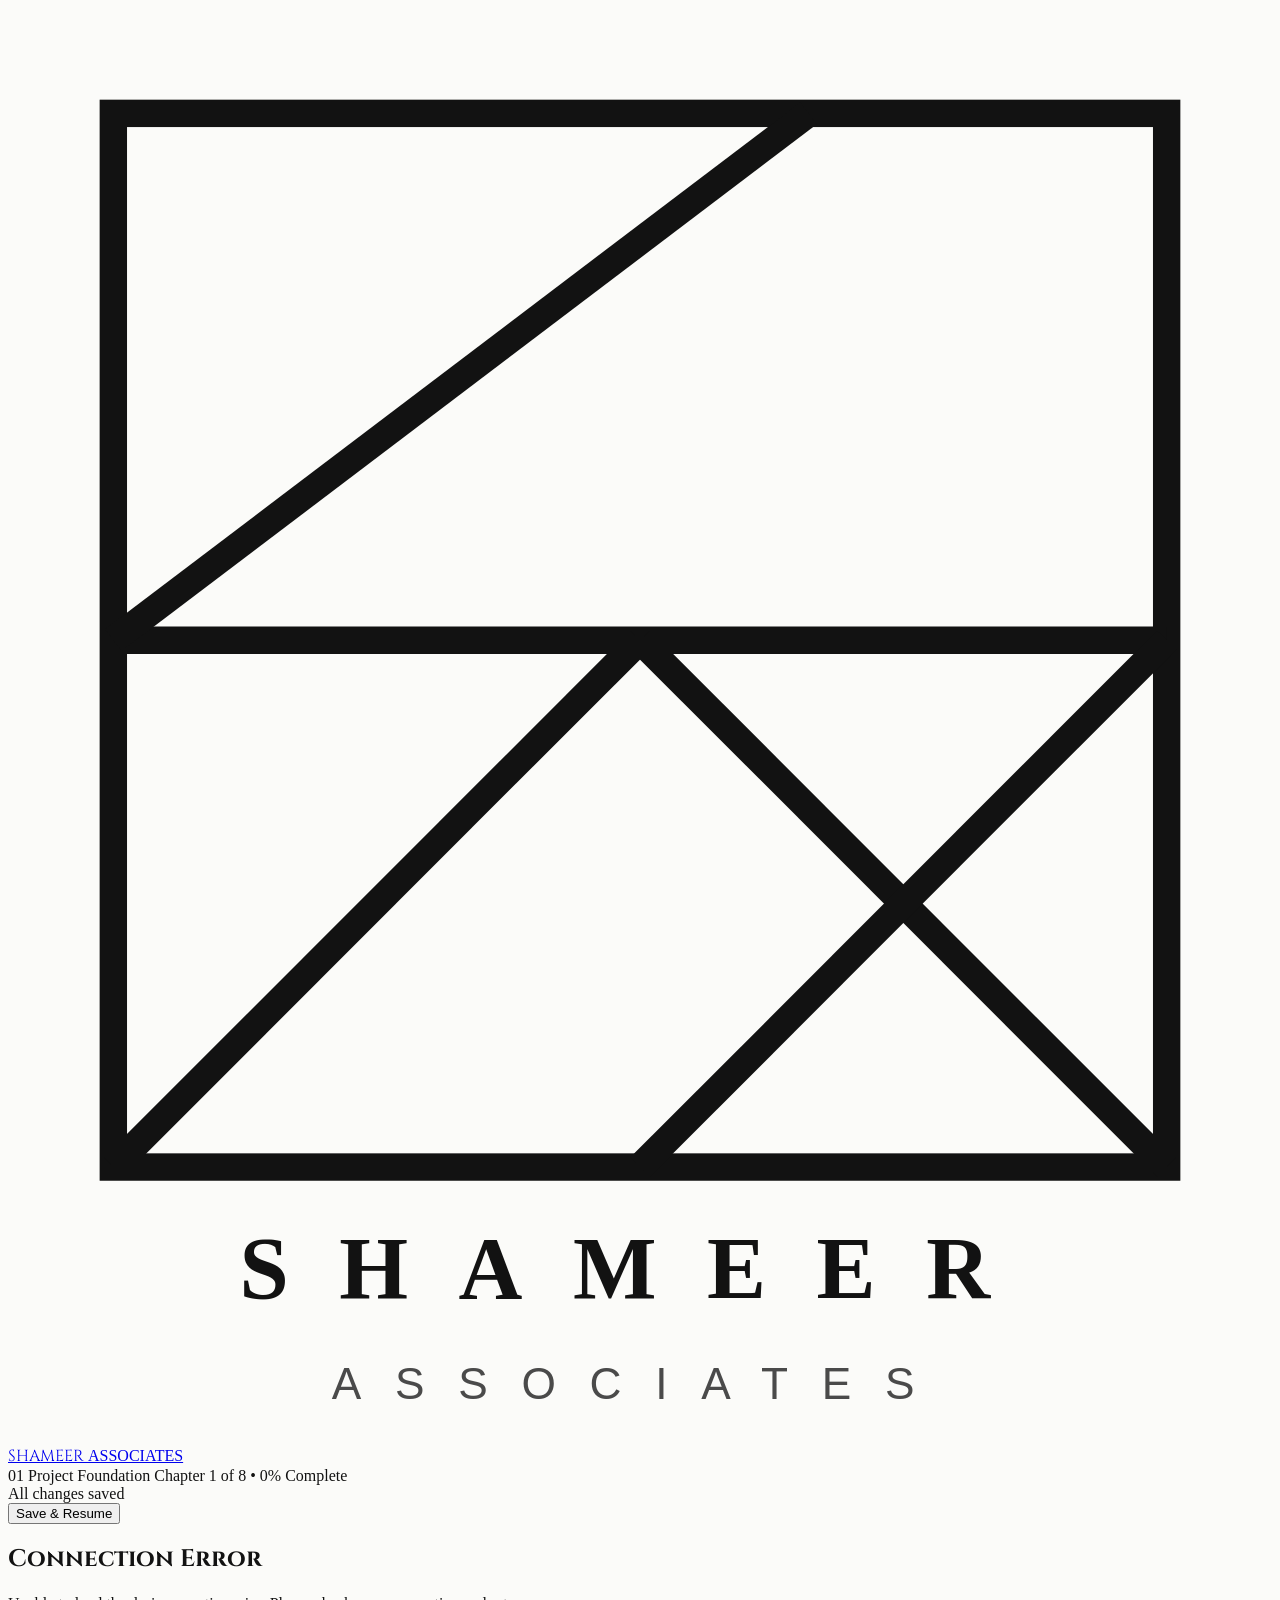
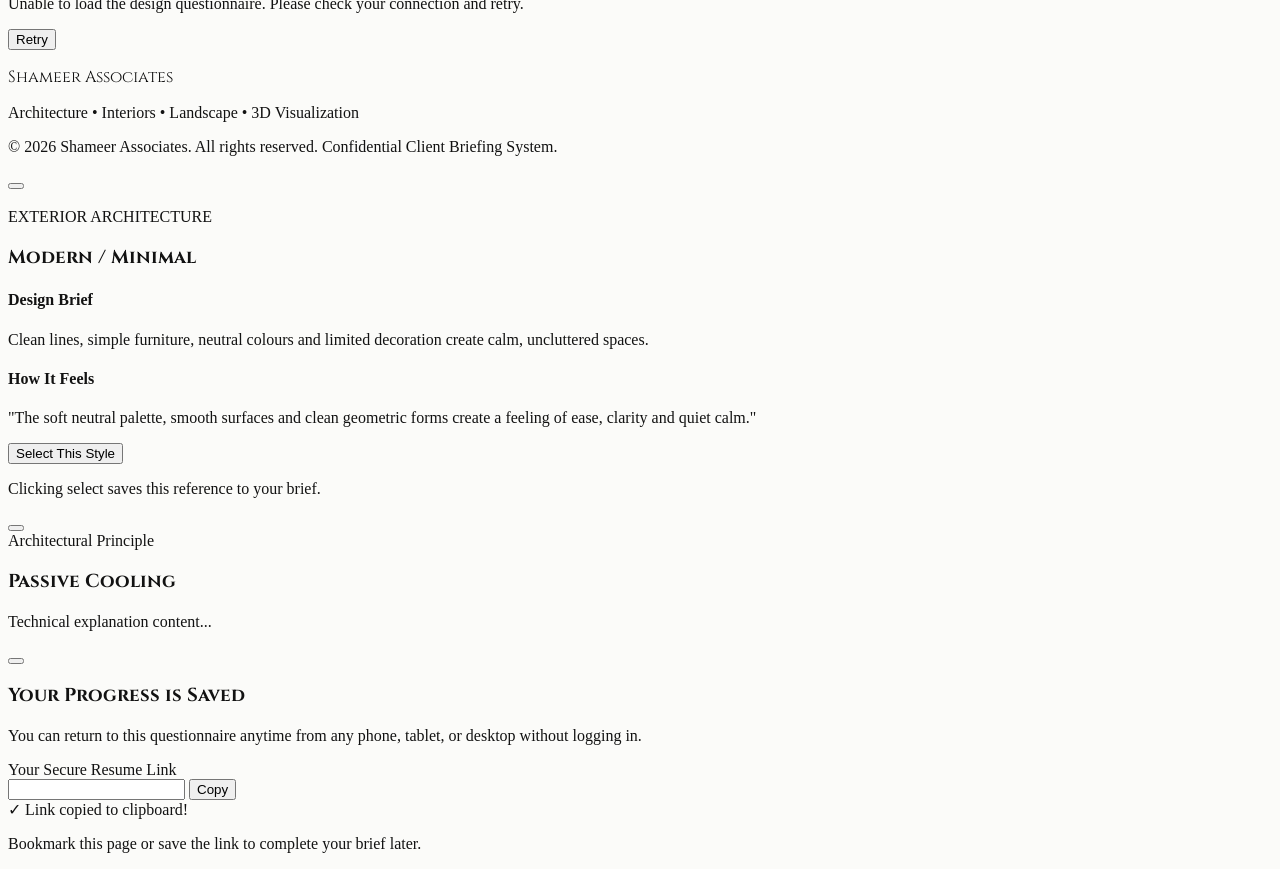
==== templates/index.html @ 7c2382fc "Initial Phase 1 deployment" ====
<!DOCTYPE html>
<html lang="en" class="scroll-smooth">
<head>
  <meta charset="UTF-8" />
  <meta name="viewport" content="width=device-width, initial-scale=1.0, maximum-scale=1.0, user-scalable=no" />
  <title>Shameer Associates — Premium Residential Design Journey</title>
  
  <!-- Fonts -->
  <link rel="preconnect" href="https://fonts.googleapis.com" />
  <link rel="preconnect" href="https://fonts.gstatic.com" crossorigin />
  <link href="https://fonts.googleapis.com/css2?family=Cinzel:wght@500;600;700;800&family=Cormorant+Garamond:ital,wght@0,400;0,500;0,600;1,400&family=Plus+Jakarta+Sans:wght@300;400;500;600;700&display=swap" rel="stylesheet" />
  
  <!-- Tailwind CSS CDN -->
  <script src="https://cdn.tailwindcss.com"></script>
  <script>
    tailwind.config = {
      theme: {
        extend: {
          colors: {
            brand: {
              black: '#121212',
              charcoal: '#1E1E1E',
              slate: '#2D2D2D',
              bronze: '#8C7355',
              bronzeLight: '#A0825B',
              bronzeMuted: '#C5B59E',
              offwhite: '#FBFBF9',
              lightGray: '#F3F2EE',
              border: '#E5E3DC',
              borderDark: '#3A3A3A',
              muted: '#7A7874'
            }
          },
          fontFamily: {
            serif: ['Cinzel', 'Cormorant Garamond', 'Georgia', 'serif'],
            editorial: ['Cormorant Garamond', 'Georgia', 'serif'],
            sans: ['Plus Jakarta Sans', 'system-ui', '-apple-system', 'sans-serif']
          },
          boxShadow: {
            'luxury': '0 10px 30px -10px rgba(0, 0, 0, 0.05)',
            'card-hover': '0 20px 40px -15px rgba(0, 0, 0, 0.08)'
          }
        }
      }
    }
  </script>

  <!-- Lucide Icons -->
  <script src="https://unpkg.com/lucide@latest"></script>

  <!-- Custom CSS -->
  <link rel="stylesheet" href="/static/css/main.css" />
</head>
<body class="bg-brand-offwhite text-brand-black font-sans antialiased min-h-screen selection:bg-brand-bronze selection:text-white flex flex-col justify-between">

  <!-- ======================================================== -->
  <!-- TOP STICKY NAVIGATION BAR -->
  <!-- ======================================================== -->
  <header id="app-header" class="sticky top-0 z-40 bg-brand-offwhite/95 backdrop-blur-md border-b border-brand-border transition-all duration-300">
    <div class="max-w-7xl mx-auto px-4 sm:px-6 lg:px-8 h-16 sm:h-20 flex items-center justify-between">
      
      <!-- Brand Logo & Name -->
      <a href="#" onclick="window.app && window.app.goToWelcome(event)" class="flex items-center space-x-3 group">
        <div class="w-8 h-8 sm:w-10 sm:h-10 flex-shrink-0">
          <img src="/static/brand/logo.svg" alt="Shameer Associates Logo" class="w-full h-full object-contain" />
        </div>
        <div class="flex flex-col">
          <span class="font-serif text-sm sm:text-base font-bold tracking-[0.25em] text-brand-black leading-tight group-hover:text-brand-bronze transition-colors">
            SHAMEER
          </span>
          <span class="text-[9px] sm:text-[10px] tracking-[0.3em] font-medium text-brand-muted uppercase leading-none mt-0.5">
            ASSOCIATES
          </span>
        </div>
      </a>

      <!-- Progress & Status Indicator (Shown when inside questionnaire) -->
      <div id="header-progress-container" class="hidden md:flex items-center space-x-6">
        <div class="flex flex-col items-end">
          <span id="header-chapter-title" class="text-xs font-semibold tracking-wider text-brand-black uppercase">
            01 Project Foundation
          </span>
          <span id="header-progress-text" class="text-[11px] font-medium text-brand-muted">
            Chapter 1 of 8 • 0% Complete
          </span>
        </div>
        <div class="w-28 bg-brand-border h-1.5 rounded-full overflow-hidden">
          <div id="header-progress-bar" class="bg-brand-black h-full transition-all duration-500 rounded-full" style="width: 0%;"></div>
        </div>
      </div>

      <!-- Action Buttons: Autosave Indicator & Save Later -->
      <div class="flex items-center space-x-3">
        <div id="save-status-badge" class="hidden sm:flex items-center space-x-1.5 text-xs text-brand-muted font-medium bg-white px-2.5 py-1 rounded-full border border-brand-border">
          <i data-lucide="check" class="w-3.5 h-3.5 text-emerald-600"></i>
          <span id="save-status-text">All changes saved</span>
        </div>
        <button id="btn-save-later" onclick="window.app && window.app.openSaveModal()" class="inline-flex items-center space-x-1.5 px-3 py-1.5 text-xs font-semibold tracking-wider uppercase border border-brand-border hover:border-brand-black bg-white hover:bg-brand-black hover:text-white transition-all duration-200 rounded-sm">
          <i data-lucide="bookmark" class="w-3.5 h-3.5"></i>
          <span class="hidden sm:inline">Save & Resume</span>
        </button>
      </div>

    </div>

    <!-- Mobile Progress Bar (Thin line at very top of header) -->
    <div id="mobile-progress-bar-container" class="w-full bg-brand-border h-1 md:hidden">
      <div id="mobile-progress-bar" class="bg-brand-black h-full transition-all duration-500" style="width: 0%;"></div>
    </div>
  </header>

  <!-- ======================================================== -->
  <!-- MAIN APP CONTAINER -->
  <!-- ======================================================== -->
  <main id="app-root" class="flex-grow flex flex-col justify-start relative max-w-7xl w-full mx-auto px-4 sm:px-6 lg:px-8 py-8 sm:py-12">
    <!-- Dynamic Content Rendered Here via app.js -->
    <div id="screen-loading" class="flex flex-col items-center justify-center min-h-[60vh] space-y-4">
      <div class="w-12 h-12 border-2 border-brand-border border-t-brand-black rounded-full animate-spin"></div>
      <p class="text-xs font-semibold tracking-widest text-brand-muted uppercase">Loading Design Experience...</p>
    </div>
  </main>

  <!-- ======================================================== -->
  <!-- FOOTER -->
  <!-- ======================================================== -->
  <footer class="border-t border-brand-border bg-white py-8 mt-12 text-center text-xs text-brand-muted">
    <div class="max-w-7xl mx-auto px-4 space-y-2">
      <p class="font-serif tracking-widest text-brand-black font-semibold uppercase text-sm">Shameer Associates</p>
      <p class="tracking-wider">Architecture • Interiors • Landscape • 3D Visualization</p>
      <p class="text-[11px] text-brand-muted/80 pt-2">© 2026 Shameer Associates. All rights reserved. Confidential Client Briefing System.</p>
    </div>
  </footer>

  <!-- ======================================================== -->
  <!-- FULLSCREEN LIGHTBOX MODAL (Image Zoom & Style Details) -->
  <!-- ======================================================== -->
  <div id="lightbox-modal" class="fixed inset-0 z-50 bg-black/90 backdrop-blur-md hidden opacity-0 transition-opacity duration-300 flex items-center justify-center p-4 sm:p-8" onclick="window.app && window.app.handleLightboxBackdrop(event)">
    <div class="relative max-w-6xl w-full max-h-[90vh] bg-brand-charcoal text-white rounded-lg shadow-2xl overflow-hidden flex flex-col lg:flex-row border border-brand-borderDark">
      
      <!-- Close Button -->
      <button onclick="window.app && window.app.closeLightbox()" class="absolute top-4 right-4 z-20 w-10 h-10 rounded-full bg-black/60 hover:bg-white hover:text-black text-white flex items-center justify-center transition-all duration-200 border border-white/20">
        <i data-lucide="x" class="w-5 h-5"></i>
      </button>

      <!-- Large Image Area (Preserving exact aspect ratio with contain) -->
      <div class="w-full lg:w-2/3 bg-black flex items-center justify-center p-4 min-h-[300px] lg:min-h-[500px]">
        <img id="lightbox-image" src="" alt="" class="max-h-[75vh] w-auto max-w-full object-contain rounded transition-all duration-300 select-none shadow-2xl" />
      </div>

      <!-- Detail / Design Brief Sidebar -->
      <div class="w-full lg:w-1/3 p-6 sm:p-8 flex flex-col justify-between overflow-y-auto bg-brand-charcoal border-t lg:border-t-0 lg:border-l border-brand-borderDark">
        <div class="space-y-4">
          <div class="space-y-1">
            <span id="lightbox-category" class="text-[10px] font-bold tracking-[0.25em] text-brand-bronzeLight uppercase">
              EXTERIOR ARCHITECTURE
            </span>
            <h3 id="lightbox-title" class="font-serif text-2xl font-bold text-white tracking-wide">
              Modern / Minimal
            </h3>
          </div>
          
          <div class="w-12 h-0.5 bg-brand-bronze"></div>

          <div id="lightbox-brief-section" class="space-y-2">
            <h4 class="text-xs font-semibold tracking-wider text-brand-bronzeMuted uppercase">Design Brief</h4>
            <p id="lightbox-description" class="text-xs sm:text-sm text-gray-300 leading-relaxed font-light">
              Clean lines, simple furniture, neutral colours and limited decoration create calm, uncluttered spaces.
            </p>
          </div>

          <div id="lightbox-feels-section" class="space-y-2 pt-2 border-t border-brand-borderDark/60">
            <h4 class="text-xs font-semibold tracking-wider text-brand-bronzeMuted uppercase">How It Feels</h4>
            <p id="lightbox-feels" class="text-xs sm:text-sm text-gray-300 leading-relaxed font-light italic">
              "The soft neutral palette, smooth surfaces and clean geometric forms create a feeling of ease, clarity and quiet calm."
            </p>
          </div>
        </div>

        <div class="pt-6 mt-6 border-t border-brand-borderDark flex flex-col space-y-3">
          <button id="lightbox-select-btn" onclick="window.app && window.app.toggleSelectFromLightbox()" class="w-full py-3 px-4 bg-white hover:bg-brand-bronzeLight text-brand-black hover:text-white font-semibold text-xs tracking-widest uppercase transition-all duration-200 rounded-sm flex items-center justify-center space-x-2">
            <i data-lucide="check" class="w-4 h-4"></i>
            <span id="lightbox-select-text">Select This Style</span>
          </button>
          <p class="text-[10px] text-center text-gray-400">Clicking select saves this reference to your brief.</p>
        </div>
      </div>

    </div>
  </div>

  <!-- ======================================================== -->
  <!-- TECHNICAL GLOSSARY MODAL (ⓘ Tooltips) -->
  <!-- ======================================================== -->
  <div id="tooltip-modal" class="fixed inset-0 z-50 bg-black/60 backdrop-blur-sm hidden opacity-0 transition-opacity duration-300 flex items-center justify-center p-4" onclick="window.app && window.app.handleTooltipBackdrop(event)">
    <div class="relative max-w-lg w-full bg-white text-brand-black p-6 sm:p-8 rounded-lg shadow-2xl border border-brand-border">
      <button onclick="window.app && window.app.closeTooltip()" class="absolute top-4 right-4 w-8 h-8 rounded-full bg-brand-lightGray hover:bg-brand-black hover:text-white flex items-center justify-center transition-colors">
        <i data-lucide="x" class="w-4 h-4"></i>
      </button>
      <div class="space-y-3">
        <div class="flex items-center space-x-2 text-brand-bronze">
          <i data-lucide="info" class="w-5 h-5"></i>
          <span class="text-[10px] font-bold tracking-[0.2em] uppercase">Architectural Principle</span>
        </div>
        <h3 id="tooltip-title" class="font-serif text-xl font-bold text-brand-black">Passive Cooling</h3>
        <div class="w-10 h-0.5 bg-brand-bronze"></div>
        <p id="tooltip-content" class="text-xs sm:text-sm text-brand-slate leading-relaxed pt-1">
          Technical explanation content...
        </p>
      </div>
    </div>
  </div>

  <!-- ======================================================== -->
  <!-- SAVE & RESUME MODAL -->
  <!-- ======================================================== -->
  <div id="save-modal" class="fixed inset-0 z-50 bg-black/60 backdrop-blur-sm hidden opacity-0 transition-opacity duration-300 flex items-center justify-center p-4" onclick="window.app && window.app.handleSaveModalBackdrop(event)">
    <div class="relative max-w-md w-full bg-white text-brand-black p-6 sm:p-8 rounded-lg shadow-2xl border border-brand-border space-y-5">
      <button onclick="window.app && window.app.closeSaveModal()" class="absolute top-4 right-4 w-8 h-8 rounded-full bg-brand-lightGray hover:bg-brand-black hover:text-white flex items-center justify-center transition-colors">
        <i data-lucide="x" class="w-4 h-4"></i>
      </button>
      
      <div class="space-y-1 text-center">
        <div class="w-12 h-12 bg-brand-lightGray rounded-full flex items-center justify-center mx-auto mb-3 text-brand-black">
          <i data-lucide="bookmark-check" class="w-6 h-6"></i>
        </div>
        <h3 class="font-serif text-xl font-bold">Your Progress is Saved</h3>
        <p class="text-xs text-brand-muted leading-relaxed">
          You can return to this questionnaire anytime from any phone, tablet, or desktop without logging in.
        </p>
      </div>

      <div class="space-y-2">
        <label class="text-[11px] font-bold tracking-wider text-brand-muted uppercase">Your Secure Resume Link</label>
        <div class="flex items-center space-x-2">
          <input id="resume-link-input" type="text" readonly class="w-full bg-brand-lightGray border border-brand-border px-3 py-2 text-xs font-mono text-brand-black rounded select-all focus:outline-none" />
          <button onclick="window.app && window.app.copyResumeLink()" class="px-3 py-2 bg-brand-black text-white hover:bg-brand-bronze text-xs font-semibold tracking-wider rounded transition-colors flex-shrink-0">
            Copy
          </button>
        </div>
        <span id="copy-success-msg" class="text-[11px] text-emerald-600 font-medium hidden">✓ Link copied to clipboard!</span>
      </div>

      <p class="text-[11px] text-center text-brand-muted pt-2 border-t border-brand-border">
        Bookmark this page or save the link to complete your brief later.
      </p>
    </div>
  </div>

  <!-- Scripts -->
  <script src="/static/js/app.js"></script>
</body>
</html>
---- static/css/main.css ----
/* ======================================================== */
/* SHAMEER ASSOCIATES — ARCHITECTURAL DESIGN STYLES */
/* ======================================================== */

:root {
  --color-brand-black: #121212;
  --color-brand-charcoal: #1E1E1E;
  --color-brand-bronze: #8C7355;
  --color-brand-bronze-light: #A0825B;
  --color-brand-offwhite: #FBFBF9;
  --color-brand-border: #E5E3DC;
}

body {
  background-color: var(--color-brand-offwhite);
  color: var(--color-brand-black);
  -webkit-font-smoothing: antialiased;
  -moz-osx-font-smoothing: grayscale;
}

/* Typography Enhancements */
.font-serif {
  font-family: 'Cinzel', 'Cormorant Garamond', 'Georgia', serif;
}

.font-editorial {
  font-family: 'Cormorant Garamond', 'Georgia', serif;
}

/* Subtle fade in animations */
@keyframes fadeIn {
  from {
    opacity: 0;
    transform: translateY(12px);
  }
  to {
    opacity: 1;
    transform: translateY(0);
  }
}

.animate-fade-in {
  animation: fadeIn 0.45s cubic-bezier(0.16, 1, 0.3, 1) forwards;
}

/* Architectural Image Card Hover Zoom (Desktop only) */
@media (hover: hover) and (pointer: fine) {
  .visual-card-img-container {
    overflow: hidden;
  }
  .visual-card-img {
    transition: transform 0.6s cubic-bezier(0.25, 1, 0.5, 1);
    transform-origin: center center;
  }
  .visual-card:hover .visual-card-img {
    transform: scale(1.065);
  }
}

/* Luxury Card Active States */
.option-card {
  transition: all 0.2s ease-in-out;
}
.option-card.selected {
  border-color: var(--color-brand-black);
  background-color: #FFFFFF;
  box-shadow: 0 4px 20px -5px rgba(0, 0, 0, 0.08);
}

.visual-card {
  transition: all 0.25s ease-in-out;
}
.visual-card.selected {
  border-color: var(--color-brand-black);
  box-shadow: 0 0 0 2px var(--color-brand-black), 0 12px 30px -10px rgba(0,0,0,0.12);
}

/* Custom Scrollbars */
::-webkit-scrollbar {
  width: 6px;
  height: 6px;
}
::-webkit-scrollbar-track {
  background: #F3F2EE;
}
::-webkit-scrollbar-thumb {
  background: #C5B59E;
  border-radius: 3px;
}
::-webkit-scrollbar-thumb:hover {
  background: #8C7355;
}

/* Input Focus Rings */
input:focus, textarea:focus, select:focus {
  outline: none;
  border-color: var(--color-brand-black) !important;
  box-shadow: 0 0 0 1px var(--color-brand-black) !important;
}

/* Touch Friendly Mobile Targets */
@media (max-width: 640px) {
  .option-card, .btn-touch {
    min-height: 48px;
  }
}
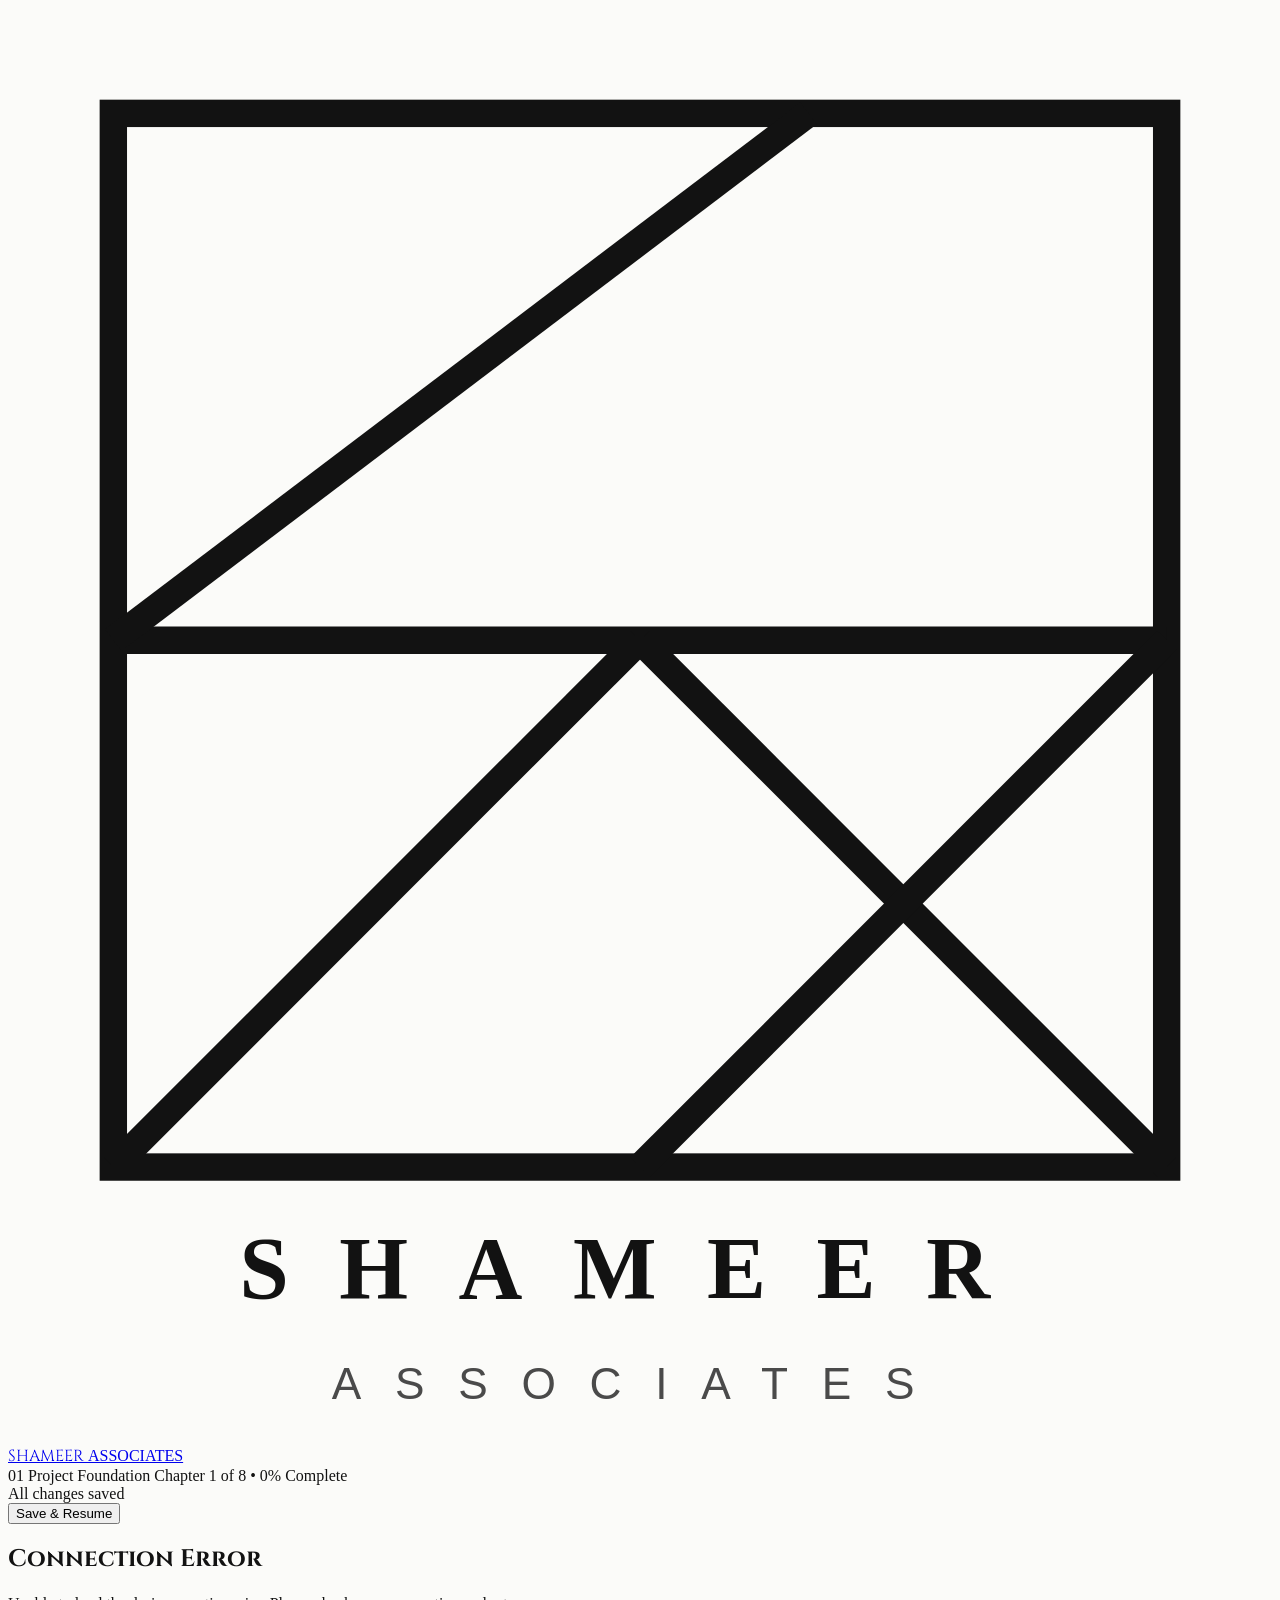
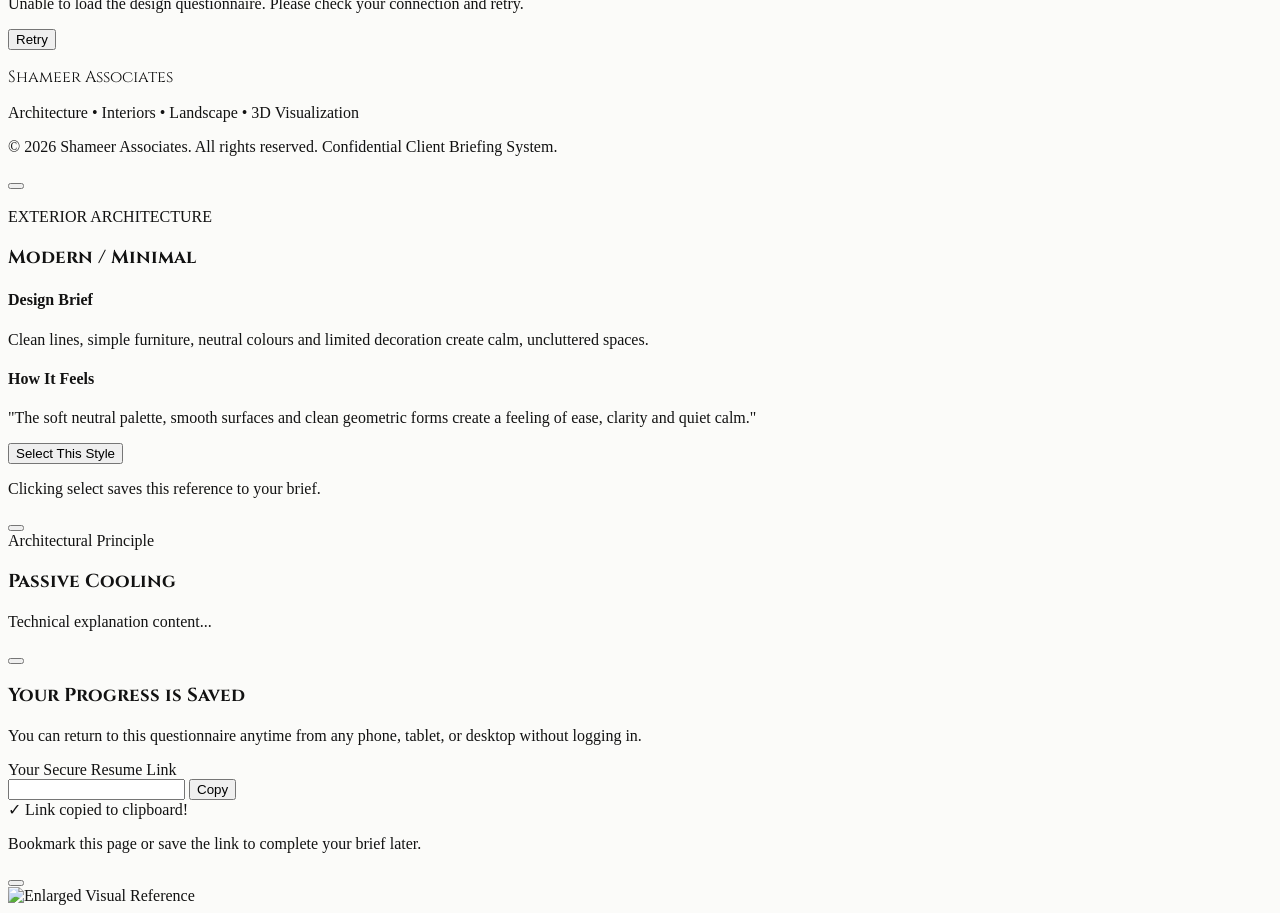
==== commit fa9ffe34: "Fix architect workspace architecture, client link token creation, and complete client PDF removal" ====
--- a/templates/index.html
+++ b/templates/index.html
@@ -143,7 +143,7 @@
       </button>
 
       <!-- Large Image Area (Preserving exact aspect ratio with contain) -->
-      <div class="w-full lg:w-2/3 bg-black flex items-center justify-center p-4 min-h-[300px] lg:min-h-[500px]">
+      <div id="lightbox-img-container" class="w-full lg:w-2/3 bg-black flex items-center justify-center p-4 min-h-[300px] lg:min-h-[500px] cursor-zoom-in">
         <img id="lightbox-image" src="" alt="" class="max-h-[75vh] w-auto max-w-full object-contain rounded transition-all duration-300 select-none shadow-2xl" />
       </div>
 
@@ -246,6 +246,18 @@
     </div>
   </div>
 
+  <!-- ======================================================== -->
+  <!-- REUSABLE GLOBAL IMAGE LIGHTBOX (Fullscreen Enlargement) -->
+  <!-- ======================================================== -->
+  <div id="global-image-lightbox" class="fixed inset-0 z-50 bg-black/95 backdrop-blur-md hidden opacity-0 transition-opacity duration-300 flex items-center justify-center p-4" onclick="window.app && window.app.handleGlobalLightboxBackdrop(event)">
+    <button onclick="window.app && window.app.closeGlobalLightbox()" class="absolute top-4 right-4 z-50 w-10 h-10 rounded-full bg-black/60 hover:bg-white hover:text-black text-white flex items-center justify-center transition-all duration-200 border border-white/20">
+      <i data-lucide="x" class="w-5 h-5"></i>
+    </button>
+    <div class="relative max-w-5xl max-h-[90vh] flex items-center justify-center">
+      <img id="global-lightbox-image" src="" alt="Enlarged Visual Reference" class="max-h-[90vh] max-w-full w-auto object-contain rounded shadow-2xl select-none" />
+    </div>
+  </div>
+
   <!-- Scripts -->
   <script src="/static/js/app.js"></script>
 </body>
